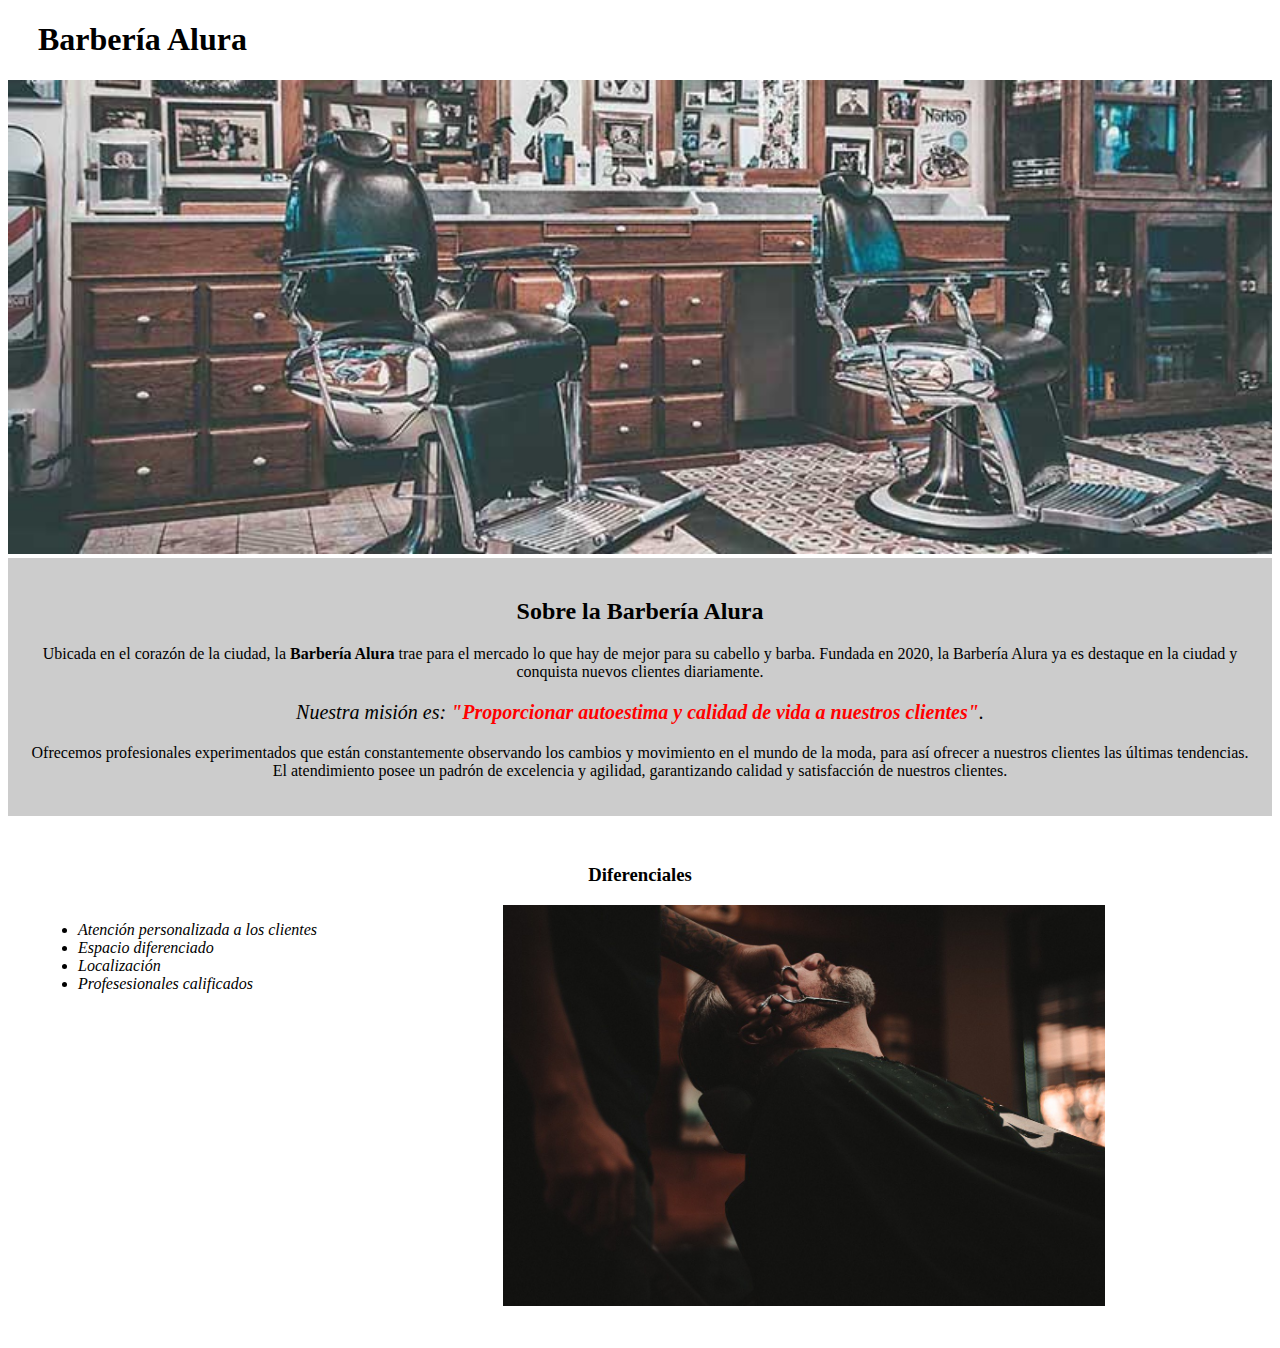
==== index.html @ d9ffa6c0 "first commit" ====
<!DOCTYPE html>

<html lang="es">
    
    <head>

        <meta charset="UTF-8"> 
        <title>Barbería Alura</title>
        <link rel="stylesheet" href="style.css">
    
    </head>

    <body>

        <header>
            <h1 class="titulo-principal">Barbería Alura</h1>
        </header>

        <img id="banner" src="imagenes/banner/banner.jpg">
        
        <div class="principal">

            <h2 class="titulo-centralizado">Sobre la Barbería Alura</h2>

            <p>Ubicada en el corazón de la ciudad, la <strong>Barbería Alura</strong> trae para el mercado lo que hay de mejor para su cabello y barba. Fundada en 2020, la Barbería Alura ya es destaque en la ciudad y conquista nuevos clientes diariamente.</p>

            <p id="mision"><em>Nuestra misión es: <strong>"Proporcionar autoestima y calidad de vida a nuestros clientes"</strong>.</em></p>

            <p>Ofrecemos profesionales experimentados que están constantemente observando los cambios y movimiento en el mundo de la moda, para así ofrecer a nuestros clientes las últimas tendencias. El atendimiento posee un padrón de excelencia y agilidad, garantizando calidad y satisfacción de nuestros clientes.</p> 

        </div>

        <div class="diferenciales">

            <h3 class="titulo-centralizado">Diferenciales</h3>
        
            <ul>
                <li class="items">Atención personalizada a los clientes</li>
                <li class="items">Espacio diferenciado</li>
                <li class="items">Localización</li>
                <li class="items">Profesesionales calificados</li>
            </ul>

            <img src="/imagenes/diferenciales/diferenciales.jpg" class="imagenDiferenciales">

        </div>
        
        
    </body>
</html>
---- style.css ----
.titulo-principal{
    padding-left: 30px;
}

#banner{
    width:100%;
}

.principal{
    background: #CCCCCC;
    padding: 20px;
}

.titulo-centralizado{
    text-align: center;
}

p{
    text-align: center;
}

em strong{
    color:red;
}

#mision{
    font-size: 20px;
}

.diferenciales{
    background: #FFFFFF;
    padding: 30px;
}

.items{
    font-style: italic;
}

ul{
    display: inline-block;
    vertical-align: top;
    width: 20%;
    margin-right: 15%;
}

.imagenDiferenciales{
    width: 50%;
}
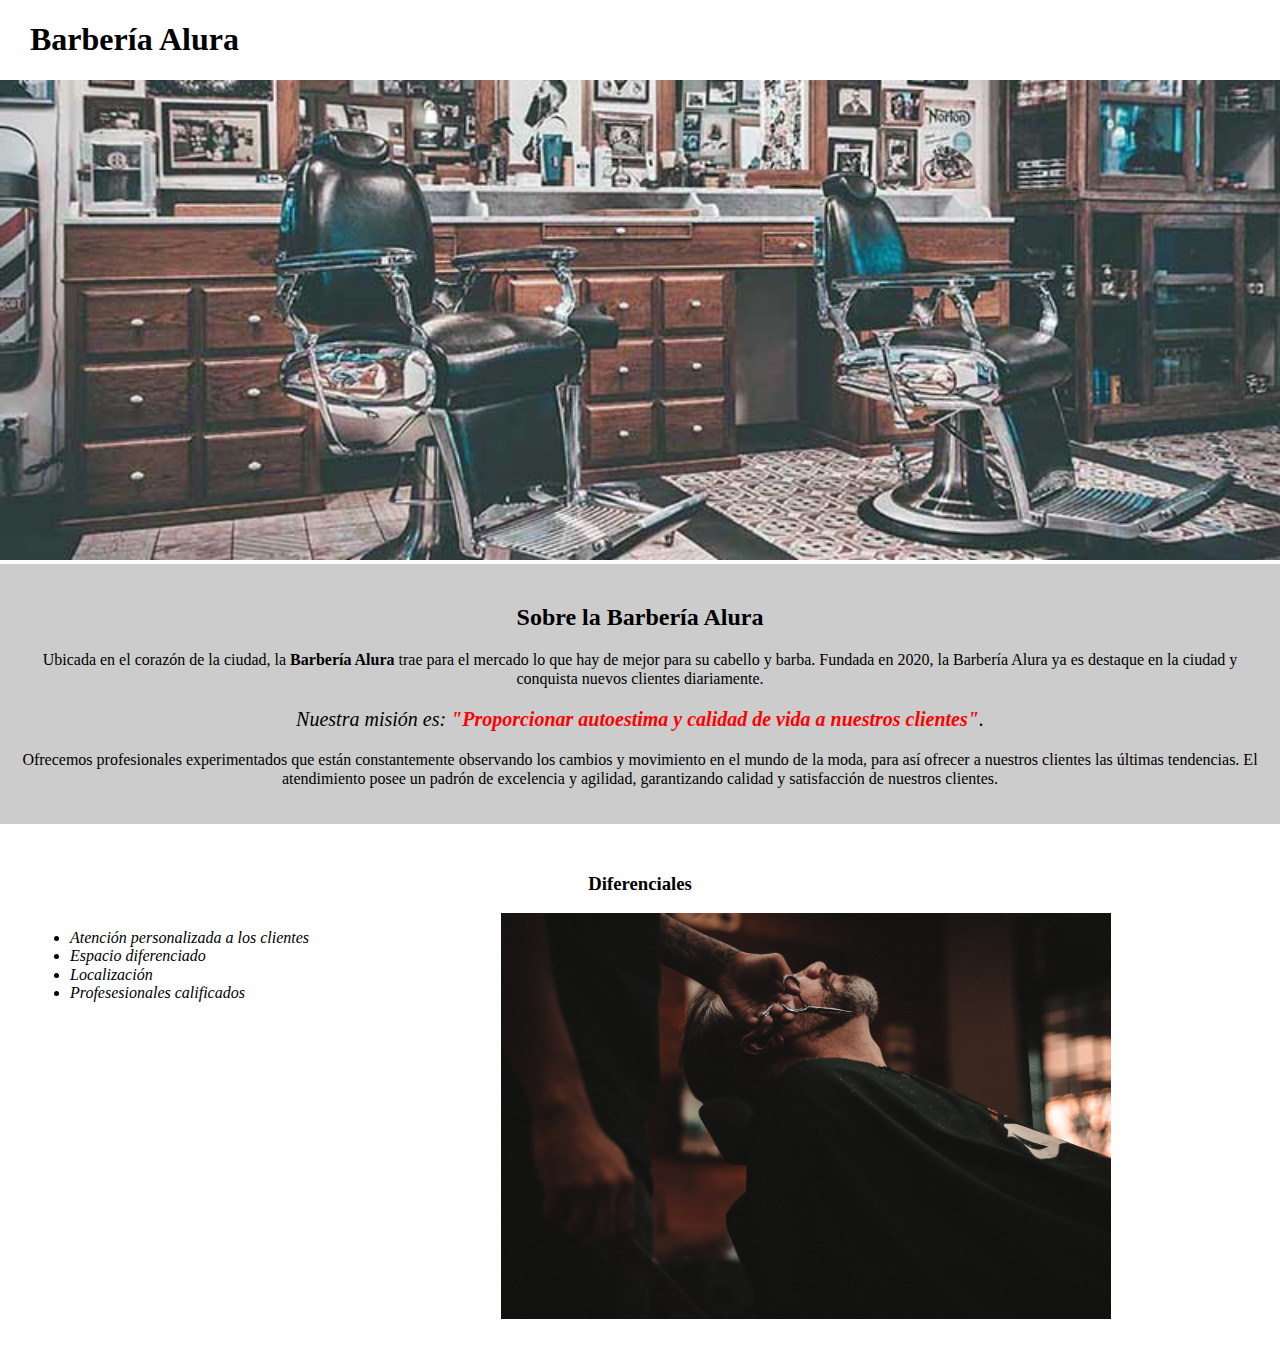
==== commit bc87f94f: "Products page added: sorting files" ====
--- a/index.html
+++ b/index.html
@@ -6,8 +6,8 @@
 
         <meta charset="UTF-8"> 
         <title>Barbería Alura</title>
-        <link rel="stylesheet" href="style.css">
-    
+        <link rel="stylesheet" href="css/main.css">
+        <link rel="stylesheet" href="css/index.css">
     </head>
 
     <body>
@@ -16,7 +16,7 @@
             <h1 class="titulo-principal">Barbería Alura</h1>
         </header>
 
-        <img id="banner" src="imagenes/banner/banner.jpg">
+        <img id="banner" src="images/banner.jpg">
         
         <div class="principal">
 
@@ -41,7 +41,7 @@
                 <li class="items">Profesesionales calificados</li>
             </ul>
 
-            <img src="/imagenes/diferenciales/diferenciales.jpg" class="imagenDiferenciales">
+            <img src="/images/diferenciales.jpg" class="imagenDiferenciales">
 
         </div>
         
--- a/css/main.css
+++ b/css/main.css
@@ -0,0 +1,34 @@
+@import url("normalize.css");
+
+/* HEADER */
+.header {
+    background-color: #bbbbbb;
+    display: flex;
+    justify-content: space-around;
+}
+
+.nav {
+    align-self: center;
+}
+
+.nav-list {
+    list-style: none;
+    font-weight: bold;
+    font-size: 1.5rem;
+    display: flex;
+    column-gap: 15px;
+}
+
+.nav-list__item a {
+    color: #000000;
+    text-decoration: none;
+    text-transform: uppercase;
+}
+
+.nav-list__item a:hover {
+    text-decoration: underline;
+    color: azure;
+}
+
+/* FOOTER */
+
--- a/css/index.css
+++ b/css/index.css
@@ -0,0 +1,48 @@
+.titulo-principal{
+    padding-left: 30px;
+}
+
+#banner{
+    width:100%;
+}
+
+.principal{
+    background: #CCCCCC;
+    padding: 20px;
+}
+
+.titulo-centralizado{
+    text-align: center;
+}
+
+p{
+    text-align: center;
+}
+
+em strong{
+    color:red;
+}
+
+#mision{
+    font-size: 20px;
+}
+
+.diferenciales{
+    background: #FFFFFF;
+    padding: 30px;
+}
+
+.items{
+    font-style: italic;
+}
+
+ul{
+    display: inline-block;
+    vertical-align: top;
+    width: 20%;
+    margin-right: 15%;
+}
+
+.imagenDiferenciales{
+    width: 50%;
+}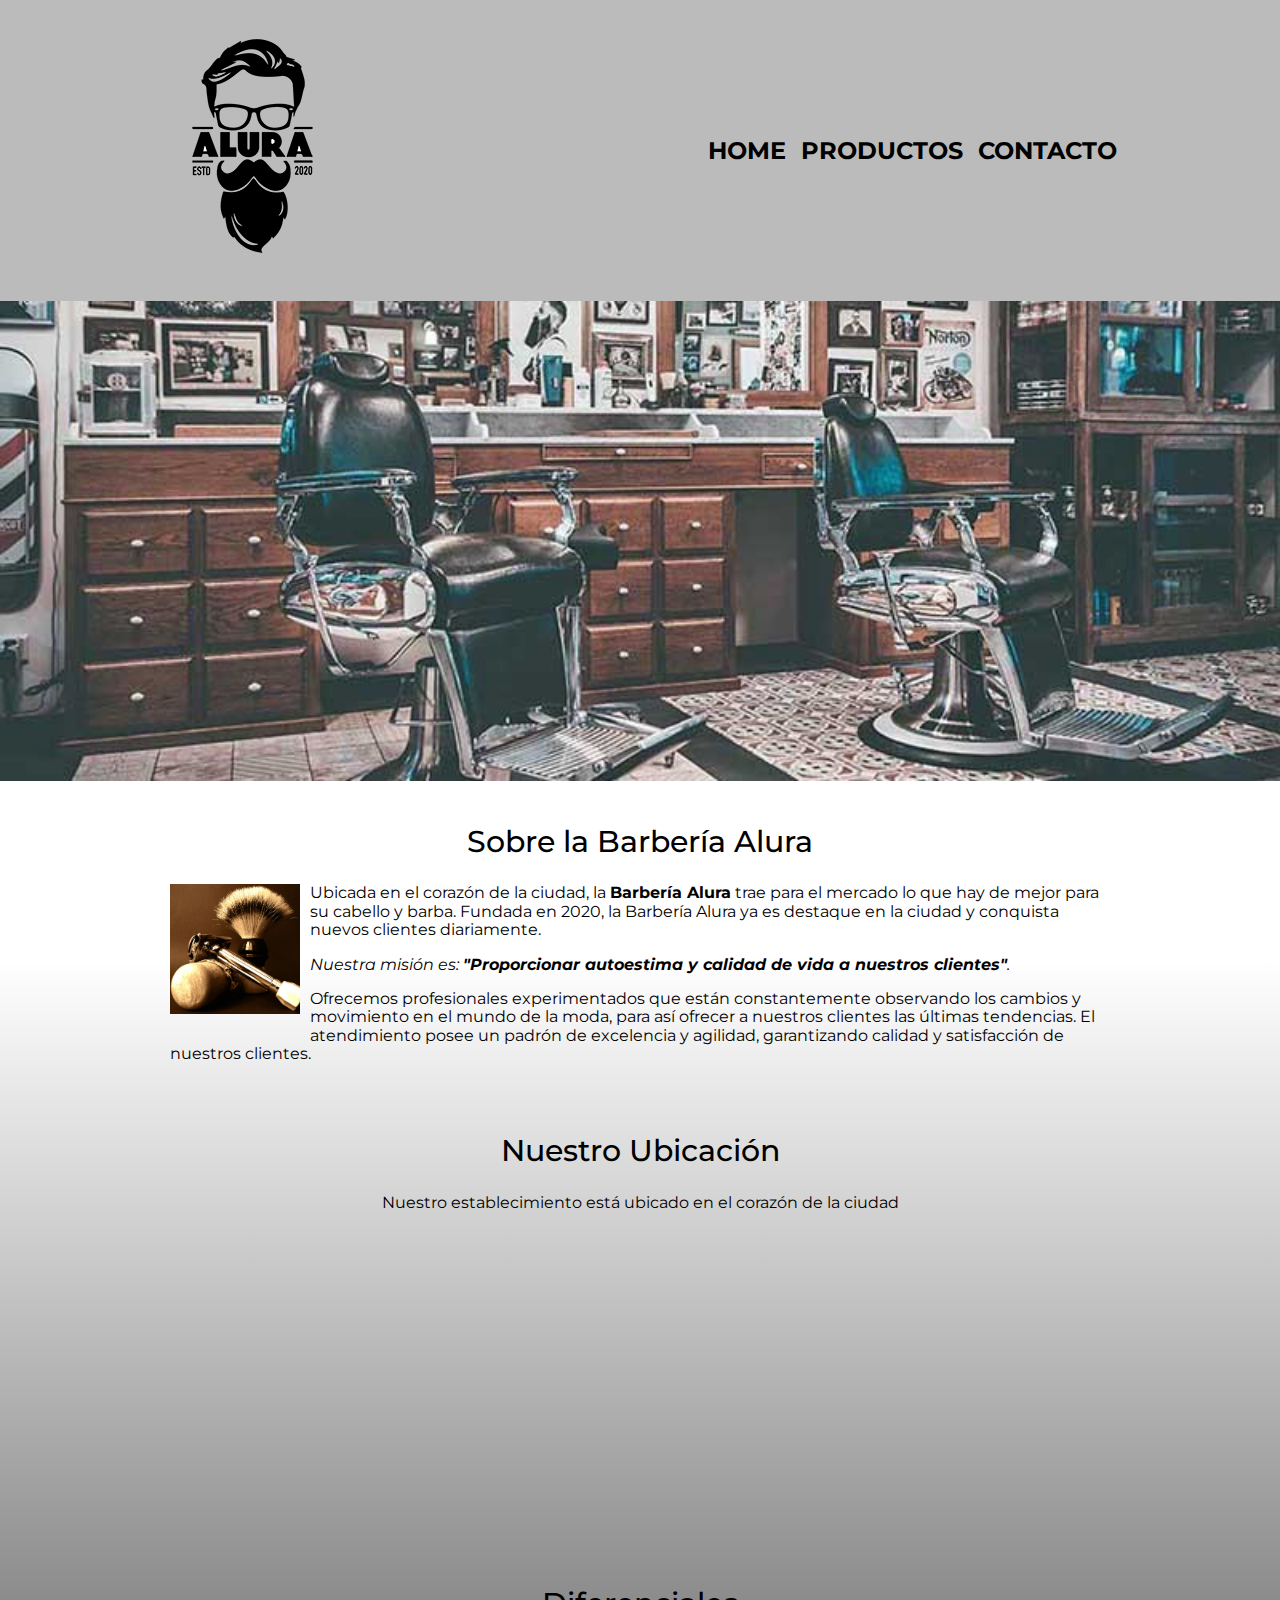
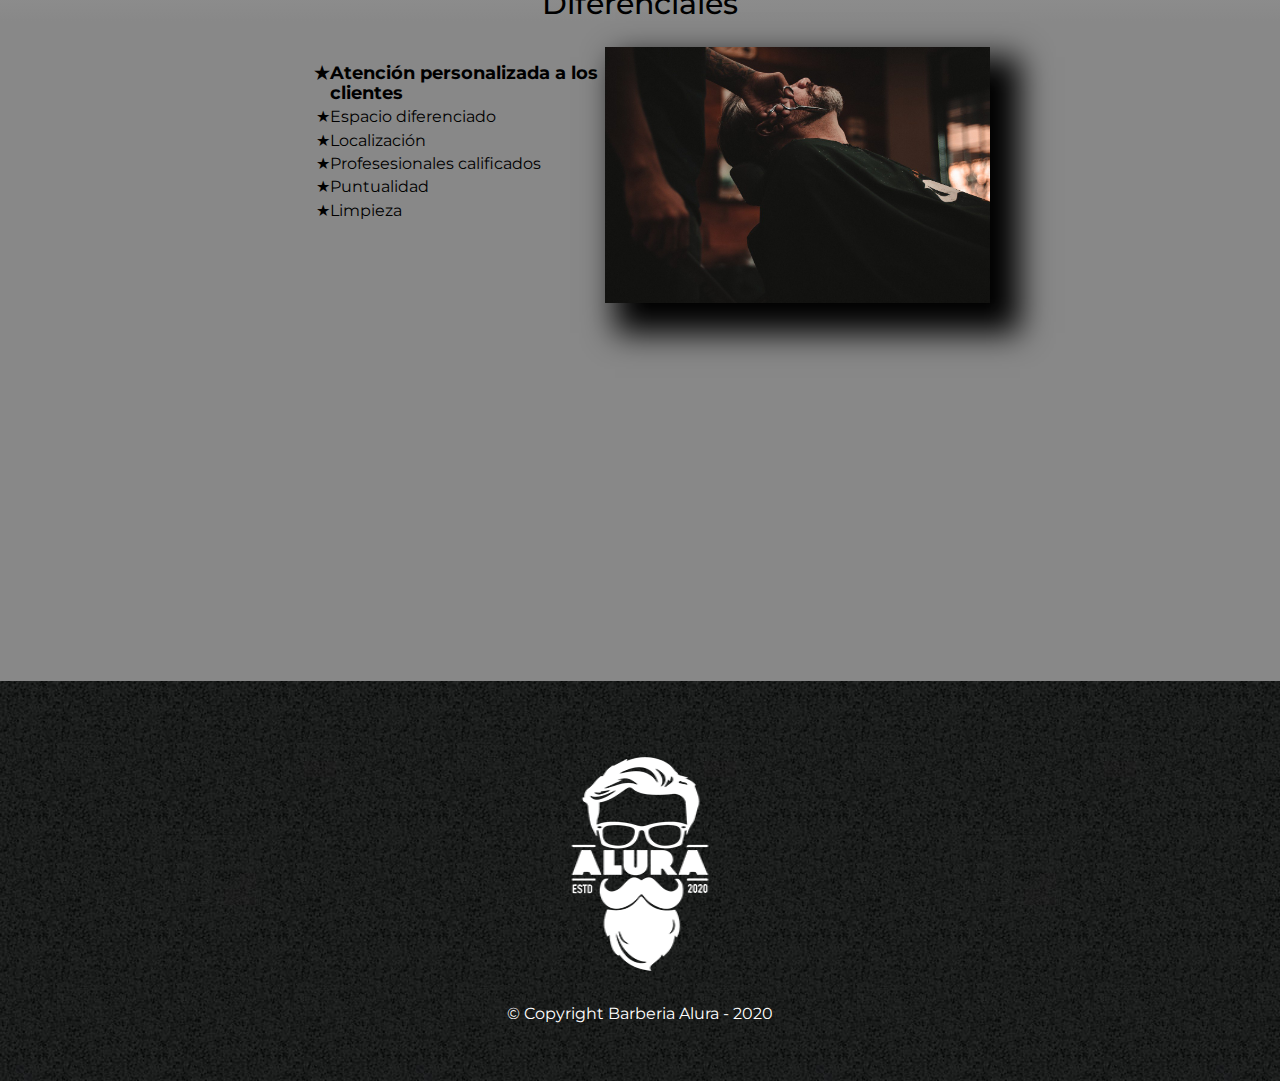
==== commit 64705a85: "feat: index page getting better" ====
--- a/index.html
+++ b/index.html
@@ -1,50 +1,80 @@
 <!DOCTYPE html>
 
 <html lang="es">
-    
-    <head>
 
-        <meta charset="UTF-8"> 
-        <title>Barbería Alura</title>
-        <link rel="stylesheet" href="css/main.css">
-        <link rel="stylesheet" href="css/index.css">
-    </head>
+<head>
+    <meta charset="UTF-8">
+    <title>Barbería Alura</title>
+    <link rel="stylesheet" href="css/main.css">
+    <link rel="stylesheet" href="css/index.css">
+    <link href="https://fonts.googleapis.com/css2?family=Montserrat:wght@300&amp;display=swap" rel="stylesheet">
+</head>
 
-    <body>
+<body>
+    <header class="header">
+        <h1 class="header__title">
+            <img class="header__img" src="images/logo.png" alt="Logo barberia Alura">
+        </h1>
+        <nav class="nav">
+            <ul class="nav-list">
+                <li class="nav-list__item">
+                    <a href="index.html">Home</a>
+                </li>
+                <li class="nav-list__item">
+                    <a href="products.html">Productos</a>
+                </li>
+                <li class="nav-list__item">
+                    <a href="contact.html">Contacto</a>
+                </li>
+            </ul>
+        </nav>
+    </header>
+    <main>
+        <img id="banner" src="images/banner.jpg">
+        <section class="section">
+            <h2 class="section__title">Sobre la Barbería Alura</h2>
+            <img class="utility-img"  src="images/utensilios.jpg" alt="Utensilios de un barbero.">
+            <p class="section__text">Ubicada en el corazón de la ciudad, la <strong>Barbería Alura</strong> trae para el mercado lo que hay de
+                mejor para su cabello y barba. Fundada en 2020, la Barbería Alura ya es destaque en la ciudad y
+                conquista
+                nuevos clientes diariamente.</p>
+            <p class="section__text">
+                <em>Nuestra misión es: <strong>"Proporcionar autoestima y calidad de vida a nuestros
+                clientes"</strong>.</em>
+            </p>
+            <p class="section__text">Ofrecemos profesionales experimentados que están constantemente observando los cambios y movimiento en el
+                mundo de la moda, para así ofrecer a nuestros clientes las últimas tendencias. El atendimiento posee un
+                padrón de excelencia y agilidad, garantizando calidad y satisfacción de nuestros clientes.</p>
+        </section>
+        <section class="section">
+            <h2 class="section__title">Nuestro Ubicación</h2>
+            <p class="section__text section__text--centered">Nuestro establecimiento está ubicado en el corazón de la ciudad</p>
+            <div class="map-container">
+                <iframe src="https://www.google.com/maps/embed?pb=!1m18!1m12!1m3!1d34784.869470159!2d-46.65499870427411!3d-23.593248407555798!2m3!1f0!2f0!3f0!3m2!1i1024!2i768!4f13.1!3m3!1m2!1s0x94ce5a2b2ed7f3a1%3A0xab35da2f5ca62674!2sCaelum%20-%20Education%20and%20Innovation!5e0!3m2!1ses-419!2sbr!4v1602972945026!5m2!1ses-419!2sbr" width="100%" height="300" frameborder="0" style="border:0;" allowfullscreen="" aria-hidden="false" tabindex="0"></iframe>
+            </div>
+        </section>
+        <section class="section">
+            <h2 class="section__title">Diferenciales</h2>
+            <div class="section__content-flex">
+                <ul class="differentials">
+                    <li class="section__text section__text--bold differentials__item">Atención personalizada a los clientes</li>
+                    <li class="section__text differentials__item">Espacio diferenciado</li>
+                    <li class="section__text differentials__item">Localización</li>
+                    <li class="section__text differentials__item">Profesesionales calificados</li>
+                    <li class="section__text differentials__item">Puntualidad</li>
+                    <li class="section__text differentials__item">Limpieza</li>
+                </ul>
+                <img src="/images/diferenciales.jpg" alt="Haciendo servicio de barba" class="differentials-img">
+            </div>
+        </section>
+        <div class="video">
+            <iframe width="560" height="315" src="https://www.youtube.com/embed/wcVVXUV0YUY" title="YouTube video player" frameborder="0" allow="accelerometer; autoplay; clipboard-write; encrypted-media; gyroscope; picture-in-picture; web-share" allowfullscreen></iframe>
+        </div>
+    </main>
+    <footer>
+        <img class="footer-logo" src="images/logo-blanco.png" alt="Logo blanco">
+        <p class="footer-copy">&copy; Copyright Barberia Alura - 2020</p>
+    </footer>
+</body>
 
-        <header>
-            <h1 class="titulo-principal">Barbería Alura</h1>
-        </header>
-
-        <img id="banner" src="images/banner.jpg">
-        
-        <div class="principal">
-
-            <h2 class="titulo-centralizado">Sobre la Barbería Alura</h2>
-
-            <p>Ubicada en el corazón de la ciudad, la <strong>Barbería Alura</strong> trae para el mercado lo que hay de mejor para su cabello y barba. Fundada en 2020, la Barbería Alura ya es destaque en la ciudad y conquista nuevos clientes diariamente.</p>
-
-            <p id="mision"><em>Nuestra misión es: <strong>"Proporcionar autoestima y calidad de vida a nuestros clientes"</strong>.</em></p>
-
-            <p>Ofrecemos profesionales experimentados que están constantemente observando los cambios y movimiento en el mundo de la moda, para así ofrecer a nuestros clientes las últimas tendencias. El atendimiento posee un padrón de excelencia y agilidad, garantizando calidad y satisfacción de nuestros clientes.</p> 
-
-        </div>
-
-        <div class="diferenciales">
-
-            <h3 class="titulo-centralizado">Diferenciales</h3>
-        
-            <ul>
-                <li class="items">Atención personalizada a los clientes</li>
-                <li class="items">Espacio diferenciado</li>
-                <li class="items">Localización</li>
-                <li class="items">Profesesionales calificados</li>
-            </ul>
-
-            <img src="/images/diferenciales.jpg" class="imagenDiferenciales">
-
-        </div>
-        
-        
-    </body>
 </html>--- a/css/main.css
+++ b/css/main.css
@@ -27,8 +27,36 @@
 
 .nav-list__item a:hover {
     text-decoration: underline;
-    color: azure;
+    color: goldenrod;
 }
 
 /* FOOTER */
+footer {
+    color: #ffffff;
+    background-image: url("../images/bg.jpg");
+    display: flex;
+    height: 400px;
+    flex-direction: column;
+    align-items: center;
+    justify-content: center;
+}
 
+.footer-logo {
+    height: 250px;
+    width: 200px;
+}
+
+.footer-copy {
+    margin-bottom: 0;
+}
+
+/******** RESPONSIVE ************/
+
+@media screen and (max-width: 660px){
+
+    .header {
+        flex-direction: column;
+        align-items: center;
+    }
+
+}--- a/css/index.css
+++ b/css/index.css
@@ -1,48 +1,99 @@
-.titulo-principal{
-    padding-left: 30px;
+html {
+    font-family: 'Montserrat', sans-serif;
 }
 
 #banner{
     width:100%;
 }
 
-.principal{
-    background: #CCCCCC;
-    padding: 20px;
+.utility-img {
+    float: left;
+    width: 130px;
+    padding-right: 10px;
+    padding-bottom: 20px;
 }
 
-.titulo-centralizado{
+main {
+    background: linear-gradient(#ffffff, #ffffff,#888888,#888888);
+    padding-bottom: 3em;
+}
+
+.section {
+    max-width: 940px;
+    margin: auto;
+    padding-top: 15px;
+    padding-bottom: 15px;
+}
+
+.section__title {
+    font-size: 30px;
+    font-weight: 500;
     text-align: center;
 }
 
-p{
+.section__text--bold {
+    font-size: 1.1em;
+    font-weight: bold;
+}
+
+.section__text--centered {
     text-align: center;
 }
 
-em strong{
-    color:red;
+.section__content-flex {
+    display: flex;
+    max-width: 700px;
+    margin: auto;
 }
 
-#mision{
-    font-size: 20px;
+.differentials {
+    list-style: "★";
 }
 
-.diferenciales{
-    background: #FFFFFF;
-    padding: 30px;
+.differentials__item {
+    margin-bottom: 5px;
 }
 
-.items{
-    font-style: italic;
+.differentials-img {
+    width: 55%;
+    box-shadow: 20px 20px 30px 10px black;
+    transition: opacity .3s;
 }
 
-ul{
-    display: inline-block;
-    vertical-align: top;
-    width: 20%;
-    margin-right: 15%;
+.differentials-img:hover {
+    opacity: .3;
 }
 
-.imagenDiferenciales{
-    width: 50%;
-}+.video {
+    display: flex;
+    justify-content: center;
+}
+
+
+@media screen and (max-width: 550px){
+
+    .section:first-of-type {
+        display: flex;
+        flex-direction: column;
+        align-items: center;
+        padding: auto 15px;
+    }
+
+    .section__content-flex {
+        flex-direction: column;
+        align-items: center;
+    }
+
+    .differentials-img {
+        min-width: 300px;
+    }
+
+    #banner {
+        display: none;
+    }
+
+    .utility-img {
+        width: 50%;
+    }
+
+}
